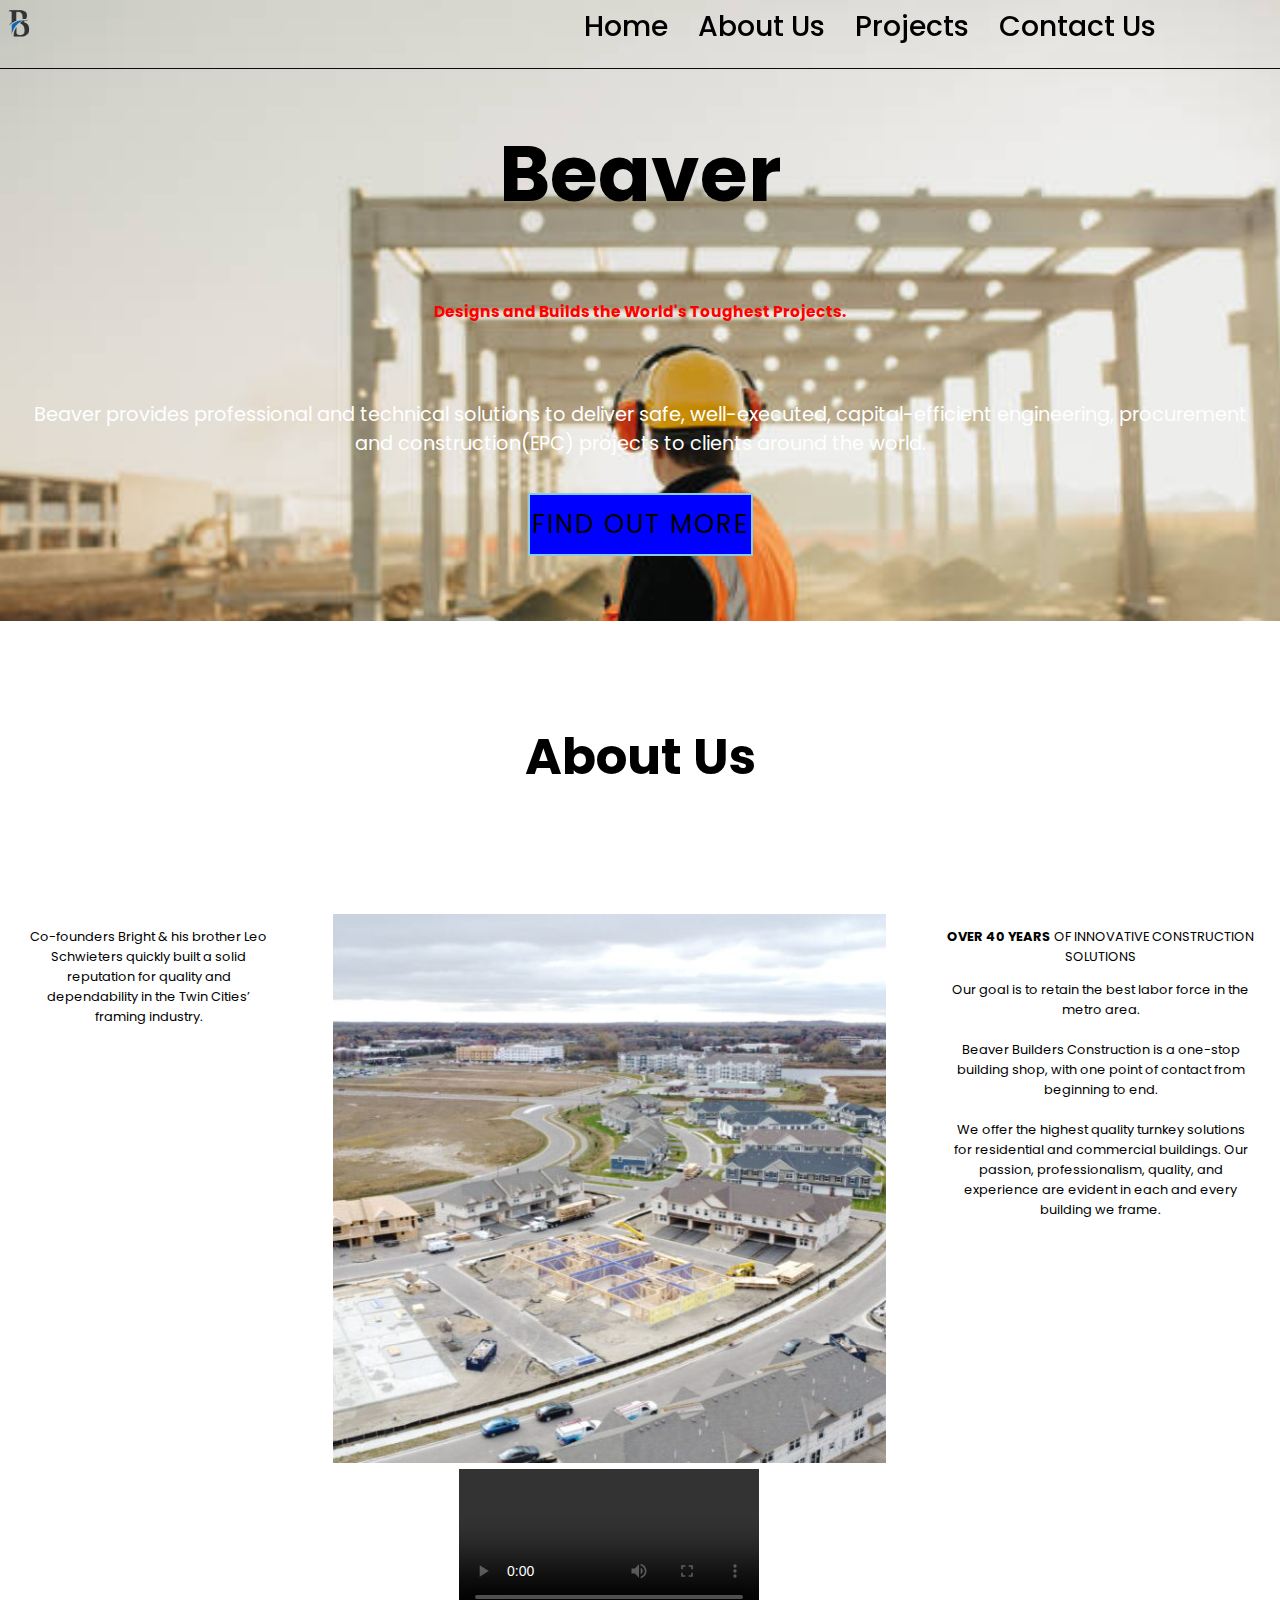
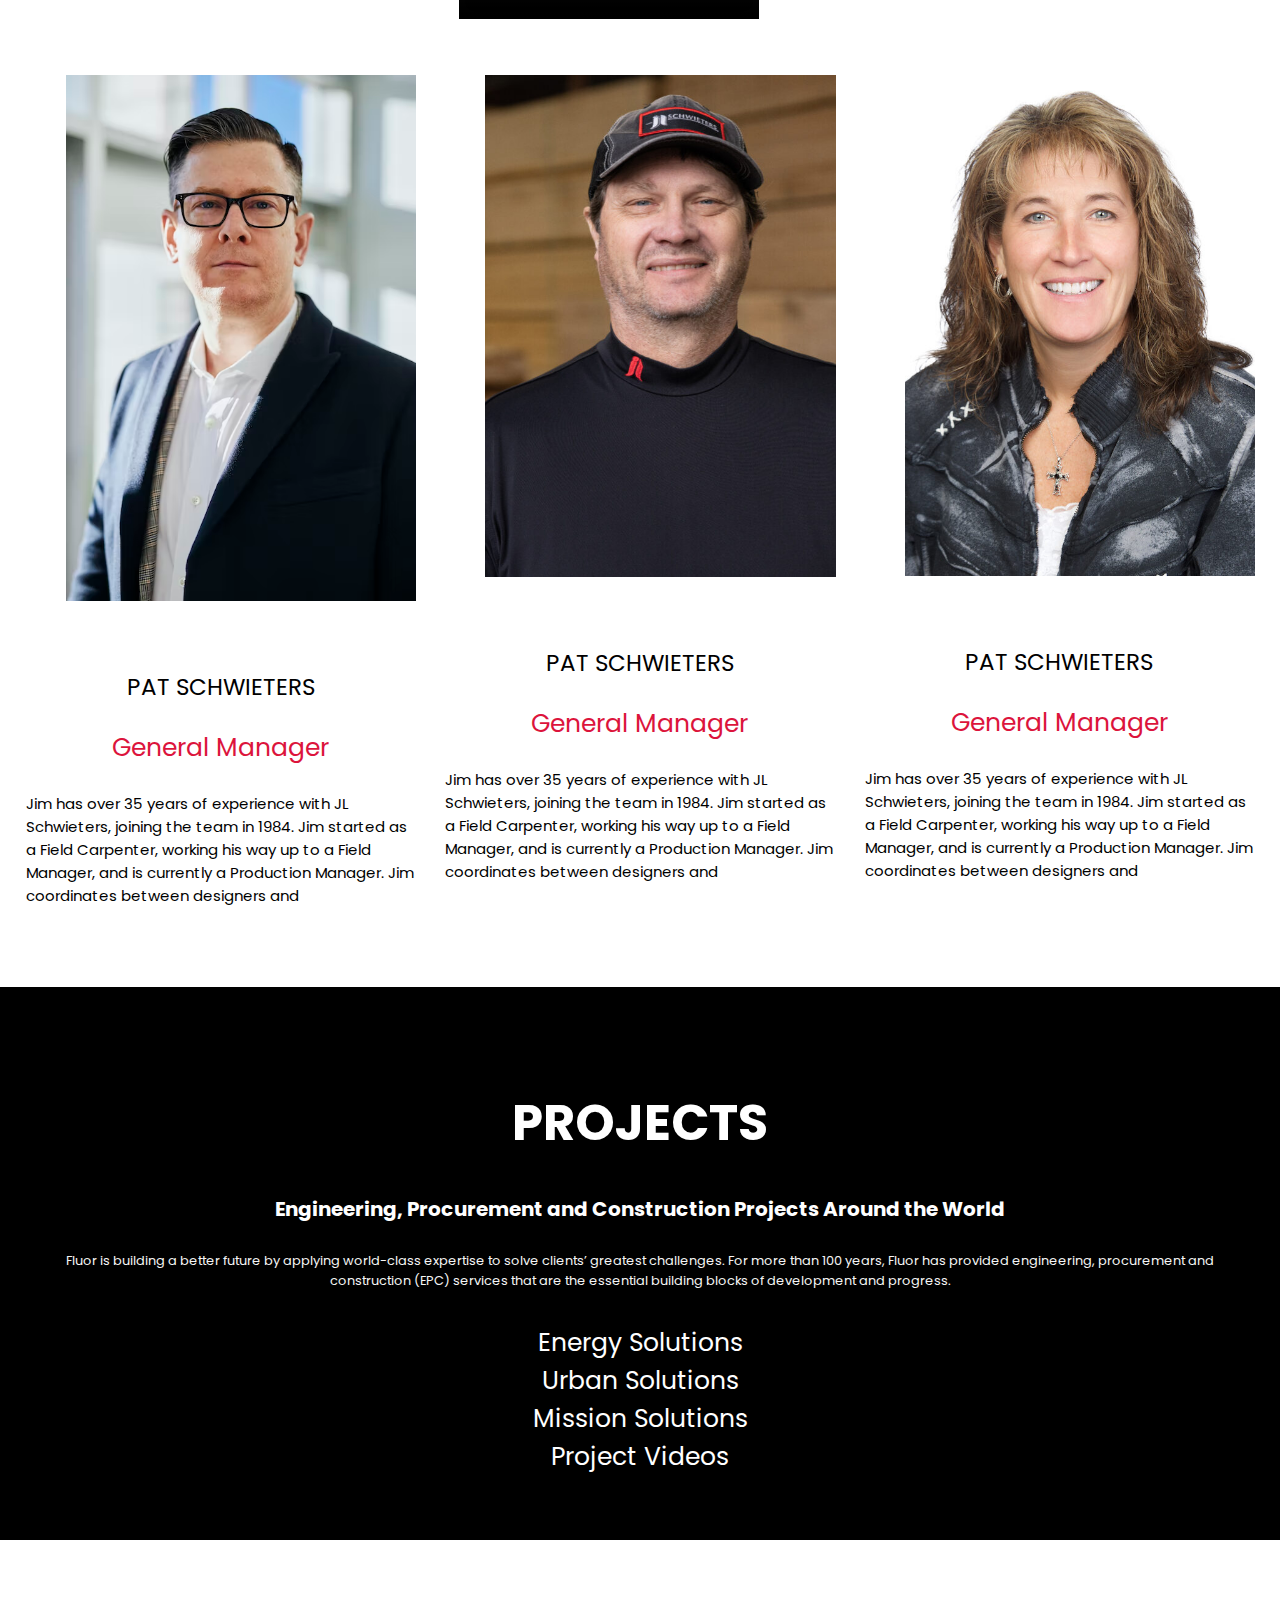
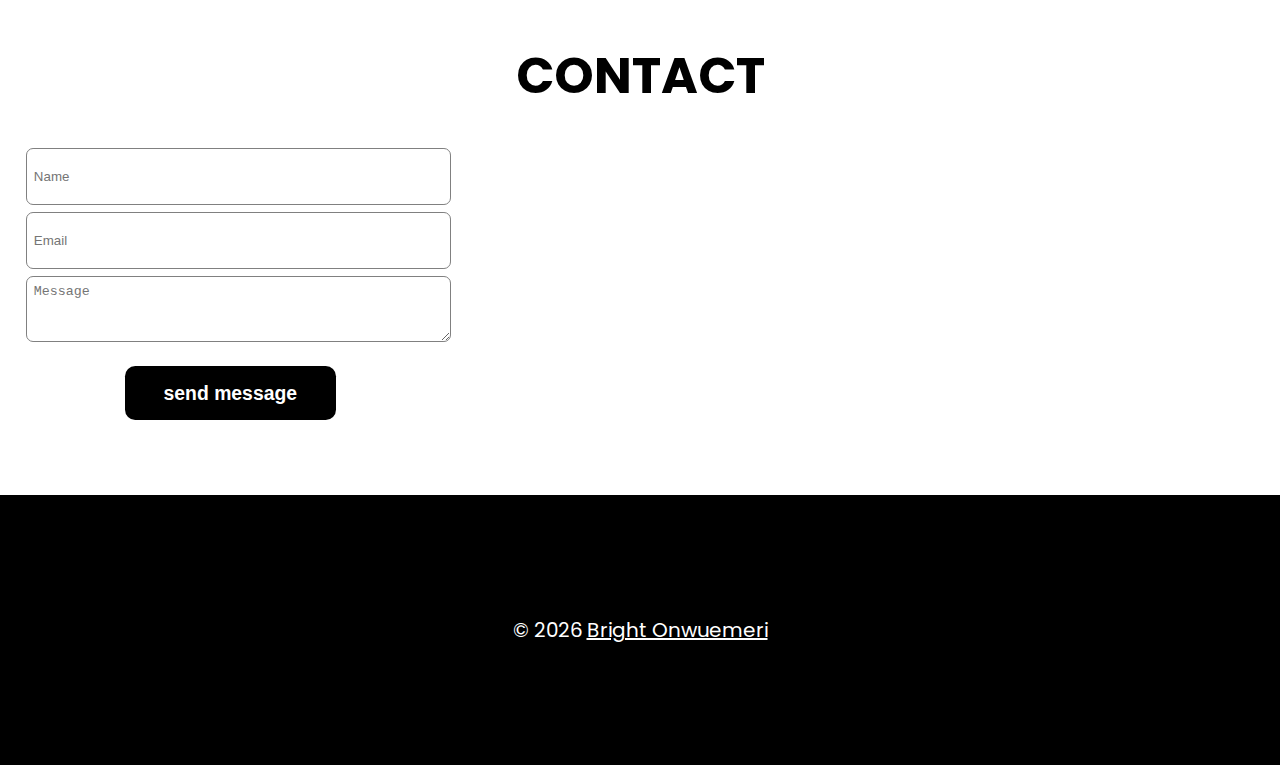
==== index.html @ 3aa0ee87 "index html" ====
<!DOCTYPE html>
<html lang="en">
<head>
    <meta charset="UTF-8">
    <meta http-equiv="X-UA-Compatible" content="IE=edge">
    <meta name="viewport" content="width=device-width, initial-scale=1.0">
    <title>Beaver Builders Company LTD.</title>
    <link rel="icon" href="images/favicon.ico">
    <link rel="stylesheet" href="CSS/style.css">
    <!-- <link rel="shortcut icon" href="favicon.ico" type="image/x-icon"> -->
</head>
<body>
    <header class="header" data-header>
        <div class="container">
                <h1><a href="#" class="logo"><img src="images/logo.png" width="100px"></a></h1>

            <nav class="navbar" >
                <ul class="navbar-list" data-navbar>
                    <li class="pere"><a href="./" data-nav-link>Home</a></li>
                    <li><a href="#about" data-nav-link>About Us</a></li>
                    <li><a href="#project" data-nav-link>Projects</a></li>
                    <li><a href="#contact" data-nav-link>Contact Us</a></li>
                </ul>
            </nav>

            <div class="header-btn">
                <div class="nav-toggle-btn" aria-label="Toggle Menu" data-menu-toggle-btn>
                    <span class="bar t"></span>
                    <span class="bar m"></span>
                    <span class="bar b"></span>
                </div>
            </div>
            
        </div>
    </header>

    <!-- THIS IS SECTION FOR HERO -->
    <section class="hero">
        <div class="container">
            <div class="hero-content">
                <h1>Beaver<span></span>
                    <span> <br>
                    Designs and Builds
                    the World's Toughest Projects.</span>
                </h1>

                <p class="sub-head">
                    Beaver provides professional and 
                    technical solutions to deliver safe, well-executed, 
                    capital-efficient engineering, procurement and construction(EPC) 
                    projects to clients around the world.
                </p>

                <div>
                    <a href="#about" class="hero-btn">Find Out More</a>
                </div>
            </div>
           
        </div>
    </section>

    <!-- this section for about -->

    <section class="about" id="about">
        <h1>About Us</h1>
        <div class="container">
            <div class="about-content">

                <div class="about-list">
                    <p class="about-subtitle">Co-founders Bright & his brother Leo Schwieters 
                        quickly built a solid reputation for quality 
                        and dependability in the Twin Cities’ framing industry.
                    </p>
    
                </div>
                

                <div class="about-list2">
                    <img src="images/aboutimg.jpg" class="about-img">

                    <video controls>
                        <img src="videos/about.vd.mp4" width="320px" height="240">
                    </video>
                </div>
                
                
                

                <div class="about-list3">
                    <p class="about-title"><strong>OVER 40 YEARS</strong> OF INNOVATIVE CONSTRUCTION SOLUTIONS<br></p>
                
                    <p class="about-subtitle">
                        Our goal is to retain the best labor force in the metro area.<br><br>
                        Beaver Builders Construction is a one-stop building shop, 
                        with one point of contact from beginning to end.<br><br>
                        
                        We offer the highest quality turnkey solutions for residential and commercial buildings. 
                        Our passion, professionalism, quality, and experience are evident in each and every building we frame.<br><br>
                    </p>
                
                </div>
                
            </div>
        </div>

        <h1 class="team1">OUR TEAM</h1>  

        <div class="team-section"> 
             
            <div class="team">
                
                <div>
                    <img src="images/about.badge.avif" class="team-img">
                </div>

                <div>
                    <blockquote>Pat Schwieters</blockquote>
                    <p class="text-title">General Manager</p>

                    <p class="text">
                    Jim has over 35 years of experience 
                    with JL Schwieters, joining the team in 1984. Jim started as a Field Carpenter, working his way up to a Field Manager, and is currently a Production Manager. 
                    Jim coordinates between designers and
                    </p>
                </div>
            </div>
        
            <div class="team">

                <div>
                    <img src="images/about.badge.jpg" class="team-img">
                </div>

                <div>
                    <blockquote>Pat Schwieters</blockquote>
                    <p class="text-title">General Manager</p>

                    <p class="text">
                    Jim has over 35 years of experience 
                    with JL Schwieters, joining the team in 1984. Jim started as a Field Carpenter, working his way up to a Field Manager, and is currently a Production Manager. 
                    Jim coordinates between designers and
                    </p>
                </div>
            </div>

            <div class="team">
                <div>
                    <img src="images/about.badge1.jpg" class="team-img">
                </div>

                <div>
                    <blockquote>Pat Schwieters</blockquote>
                    <p class="text-title">General Manager</p>

                    <p class="text">
                    Jim has over 35 years of experience 
                    with JL Schwieters, joining the team in 1984. Jim started as a Field Carpenter, working his way up to a Field Manager, and is currently a Production Manager. 
                    Jim coordinates between designers and
                    </p>
                </div>
            </div>
            
        </div>
    </section>

    <!--  -->

    <section class="project" id="project">
        <h1>PROJECTS</h1>

        <div class="container">

            <div class="project-content">

                <h4>Engineering, Procurement and Construction Projects Around the World</h4>
                <p class="text">
                    Fluor is building a better future
                    by applying world-class expertise to solve clients’ 
                    greatest challenges. For more than 100 years, Fluor has provided engineering, 
                    procurement and construction (EPC) 
                    services that are the essential building blocks of development and progress.
                </p>

                <div class="ul"> View a sampling of beaver's builders projects:
                    <li><a href="#">Energy Solutions</a></li>
                    <li><a href="#">Urban Solutions</a></li>
                    <li><a href="#">Mission Solutions</a></li>
                    <li><a href="#">Project Videos</a></li>  
                </div>

            </div>
        </div>
    </section>


    <!--  -->

    <section class="contact" id="contact">
        <h1>CONTACT</h1>

        <div class="container">
            <div class="col-left">
                <form>
                    <!-- <label for="name">Name</label> -->
                    <input placeholder="Name" type="text">
                    <input placeholder="Email" type="text">

                    <textarea type="text" placeholder="Message"></textarea>

                    <input type="submit" value="send message">
                </form>
            </div>
        </div>
    </section>

    <section class="footer">
        <p>&copy</p>
        <script>
            document.write(new Date().getFullYear());
        </script> 
        <a href="https://brightonwuemeri.com/" target="_blank">Bright Onwuemeri</a>
    </section>

    <script src="script.js"></script>

</body>
</html>
---- CSS/style.css ----
@import url("https://fonts.googleapis.com/css2?family=Poppins:wght@400;500;700&display=swap");
body {
  margin: 0;
  font-family: "poppins";
}

html {
  font-size: 80.7%;
  scroll-behavior: smooth;
}

img {
  width: 100%;
  height: 100%;
  -o-object-fit: cover;
     object-fit: cover;
}

.header {
  position: fixed;
  top: -20px;
  left: 0;
  width: 100%;
  border-block-end: 1px solid rgb(13, 12, 12);
  z-index: 4;
}
.header.active {
  color: black;
  background-color: #f2f2f2;
}

.header .container {
  display: flex;
  justify-content: space-between;
}

.header .logo img {
  width: 40px;
}

.navbar {
  width: 100%;
}

.navbar-list {
  position: absolute;
  top: 84%;
  left: 50%;
  transform: translateX(-50%);
  width: calc(100% - 30px);
  background-color: #eee;
  padding: 20px;
  height: 0;
  overflow: hidden;
  visibility: hidden;
  transition: 0.5s ease-in;
  z-index: 99;
}
.navbar-list.change {
  height: 236px;
  visibility: visible;
}
.navbar-list li {
  list-style-type: none;
}
.navbar-list li a {
  text-decoration: none;
  font-size: 2.2em;
  padding: 10px 15px;
  font-weight: 500;
  color: inherit;
  display: block;
  transition: 0s;
}
.navbar-list li a:is(:hover, :focus) {
  color: orangered;
}

.nav-toggle-btn {
  display: grid;
  gap: 4px;
  cursor: pointer;
  padding: 30px;
}

.header-btn {
  display: flex;
  align-items: center;
  gap: 20px;
}

.bar {
  width: 10px;
  height: 3px;
  background: black;
  border-radius: 5px;
}

.bar.m {
  width: 20px;
}

.bar.b {
  margin-left: auto;
}

.nav-toggle-btn.change .bar.t {
  transform: translate(1px, 3px) rotate(45deg);
}

.nav-toggle-btn.change .bar.m {
  transform: rotate(-45deg);
}

.nav-toggle-btn.change .bar.b {
  transform: translate(-1px, -3px) rotate(45deg);
}

section {
  padding: 5em 2em;
}

.hero {
  text-align: center;
  background: url("../images/herelg.jpg") center fixed;
  background-size: cover;
  background-repeat: no-repeat;
}

.hero h1 {
  max-width: 12ch;
  font-size: 6em;
  display: block;
  font-weight: bold;
  margin-inline: auto;
  position: relative;
  color: black;
  animation: text_reveal 0.5s ease forwards;
  animation-delay: 1.5s;
}

.hero .sub-head {
  font-size: 1.5em;
  color: white;
  margin-block-end: 25px;
}

.hero span {
  color: red;
  font-size: 1.2rem;
}

.hero-btn {
  display: inline-block;
  padding: 10px 2px;
  color: black;
  background-color: blue;
  border: 2px solid skyblue;
  font-size: 2rem;
  text-transform: uppercase;
  text-decoration: none;
  letter-spacing: 2px;
  margin-top: 10px;
  transition: 1s ease;
  transition-property: background-color, color;
}
.hero-btn:hover {
  color: white;
  transition: 1s ease;
  background-color: crimson;
}

.about {
  text-align: center;
}
.about h1 {
  font-size: 50px;
}
.about .container {
  padding: 7% 0;
}
.about .about-content {
  display: flex;
  justify-content: space-between;
}
.about .about-list {
  flex-basis: 20%;
}
.about .about-list2 {
  flex-basis: 45%;
}
.about .about-list3 {
  flex-basis: 25%;
}
.about .team1 {
  font-size: 30px;
  color: blue;
}
.about .team-section {
  display: grid;
  grid-template-columns: repeat(3, 1fr);
  grid-gap: 30px;
}
.about .team img {
  padding: 20px;
  margin: 20px;
  width: 90%;
}
.about .team div blockquote {
  font-size: 23px;
  text-transform: uppercase;
}
.about .team div .text-title {
  font-size: 25px;
  color: crimson;
}
.about .team div .text {
  text-align: left;
  font-size: 15px;
}

/* project section*/
.project {
  text-align: center;
  background-color: #000;
}
.project h1 {
  font-size: 50px;
  color: white;
}
.project .project-content h4 {
  color: white;
  font-size: 20px;
}
.project .project-content p {
  color: whitesmoke;
}
.project .project-content .ul li a {
  color: white;
  text-decoration: none;
  text-align: left;
  font-size: 25px;
}

/* contact section*/
.contact {
  text-align: center;
}
.contact h1 {
  font-size: 50px;
}
.contact .container {
  display: flex;
  margin-top: 2em;
  width: 100%;
}
.contact .container .col-left {
  font-size: 2em;
}
.contact .container .col-left form {
  display: block;
  width: 100%;
}
.contact .container .col-left form input {
  width: 100%;
  display: block;
  padding: 1.5em 1ex;
  margin-bottom: 1ex;
  outline: none;
  border-radius: 1ex;
  border: 1px solid gray;
}
.contact .container .col-left form textarea {
  width: 100%;
  padding: 1ex;
  margin-bottom: 1em;
  border-radius: 1ex;
  outline: 0;
  resize: vertical;
  min-height: 50px;
  max-height: 150px;
  border: 1px solid gray;
}
.contact .container .col-left form input[type=submit] {
  background-color: black;
  color: white;
  font-weight: 600;
  border: none;
  font-size: 1.5rem;
  display: inline-block;
  padding: 0.8em 2em;
  width: unset;
  cursor: pointer;
  transition: 1s;
}
.contact .container .col-left form input[type=submit]:hover {
  background: white;
  color: black;
  border: 1px solid rgb(255, 0, 140);
}

.footer {
  background-color: black;
  color: white;
  font-size: 20px;
  text-align: center;
}
.footer p, .footer a {
  color: white;
  display: inline-block;
}

@media only screen and (max-width: 768px) {
  .about .about-content {
    display: flex;
    justify-content: space-between;
    flex-direction: column;
  }
  .about .about-list,
  .about .about-list2,
  .about .about-list3 {
    display: flex;
    flex-direction: column;
  }
  .about .about-subtitle {
    font-size: 16px;
    text-align: justify;
    margin: 10px;
    padding: 20px;
  }
  .about .about-list2 {
    margin: 10px;
    padding: 20px;
  }
  .about .about-list2 img {
    margin-bottom: 10px;
  }
  .about .team-section {
    grid-template-columns: repeat(1, 1fr);
    grid-gap: 30px;
  }
  .about .team {
    grid-template-columns: repeat(1, 1fr);
    grid-gap: 30px;
  }
  .about .team img {
    padding: 20px;
    margin: 20px;
    width: 240px;
  }
  .about .team blockquote {
    font-size: 23px;
    text-transform: uppercase;
  }
  .about .team .text-title {
    font-size: 20px;
    color: crimson;
  }
}
@media only screen and (min-width: 768px) {
  .nav-toggle-btn {
    display: none;
  }
  .header .navbar .navbar-list {
    position: absolute;
    left: 68%;
    top: -20%;
    display: flex;
    visibility: visible;
    height: auto;
    background: transparent;
    justify-content: center;
    overflow: hidden;
  }
}/*# sourceMappingURL=style.css.map */
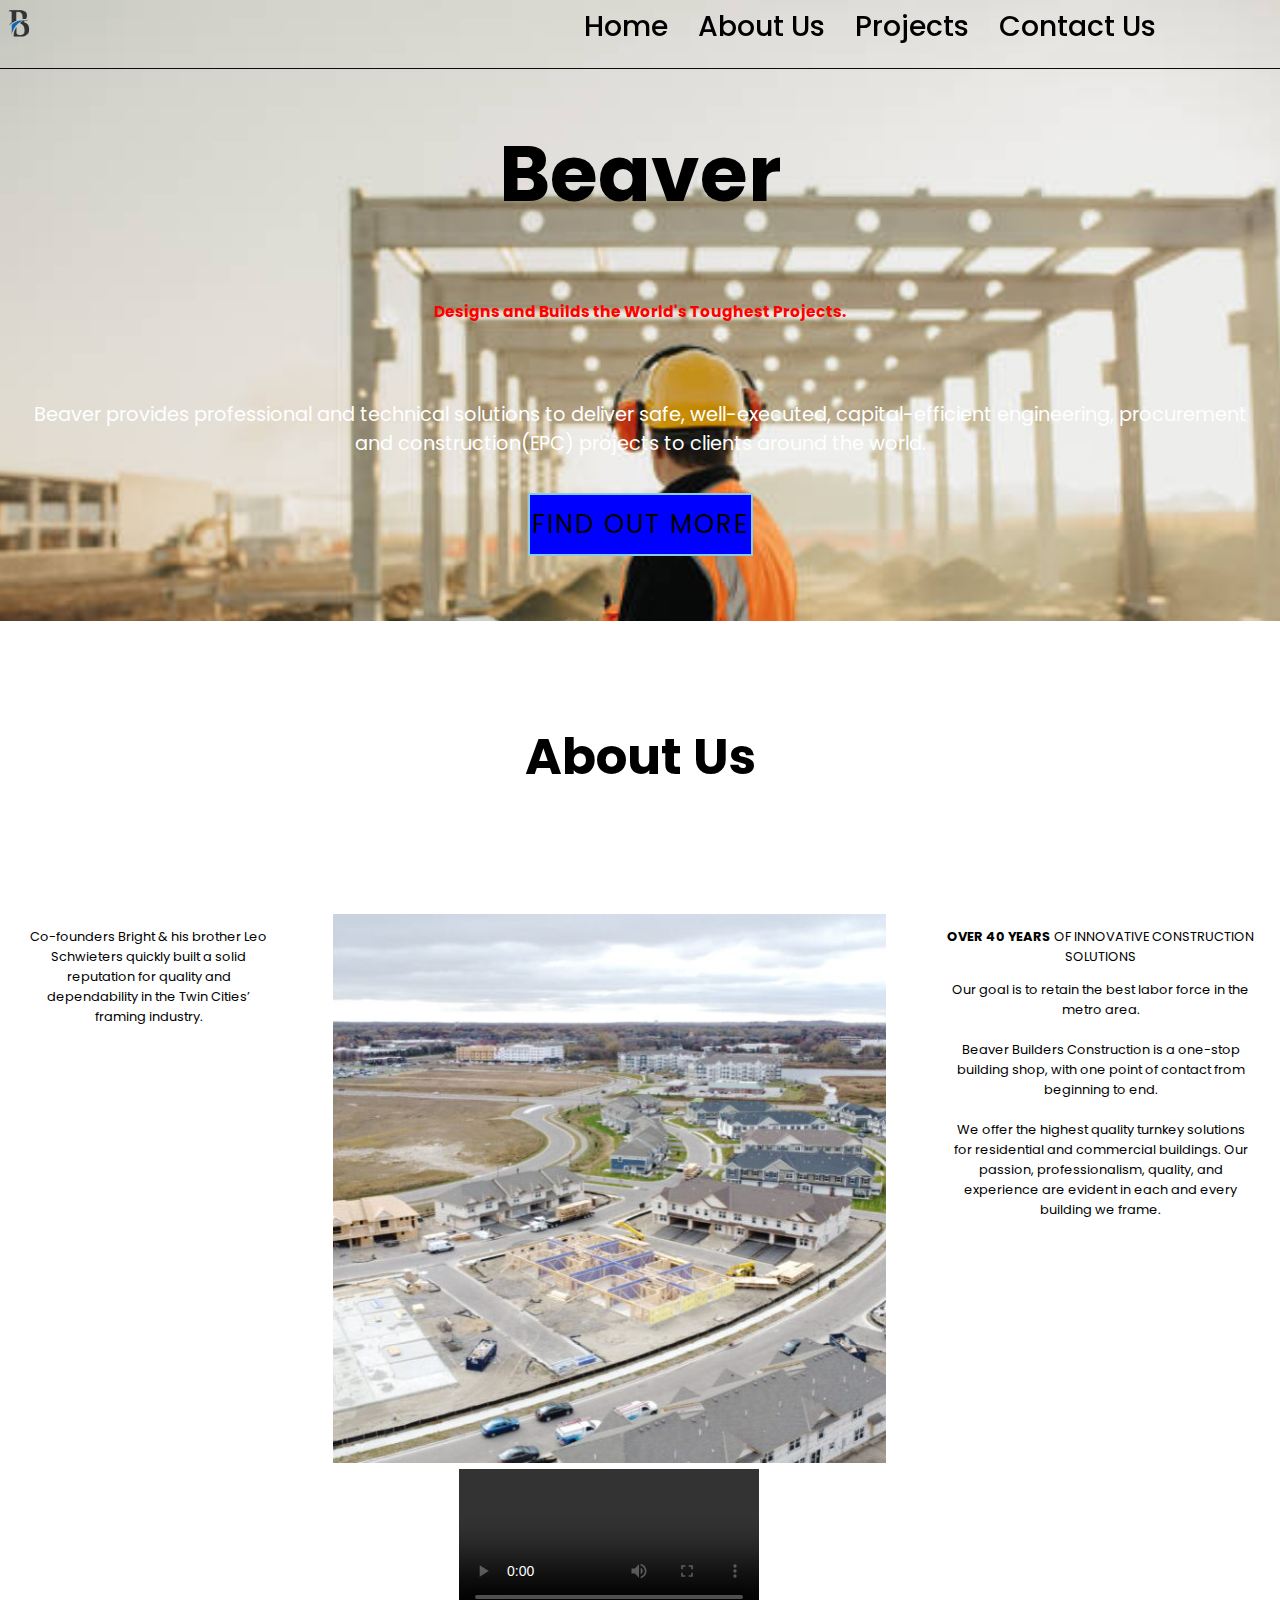
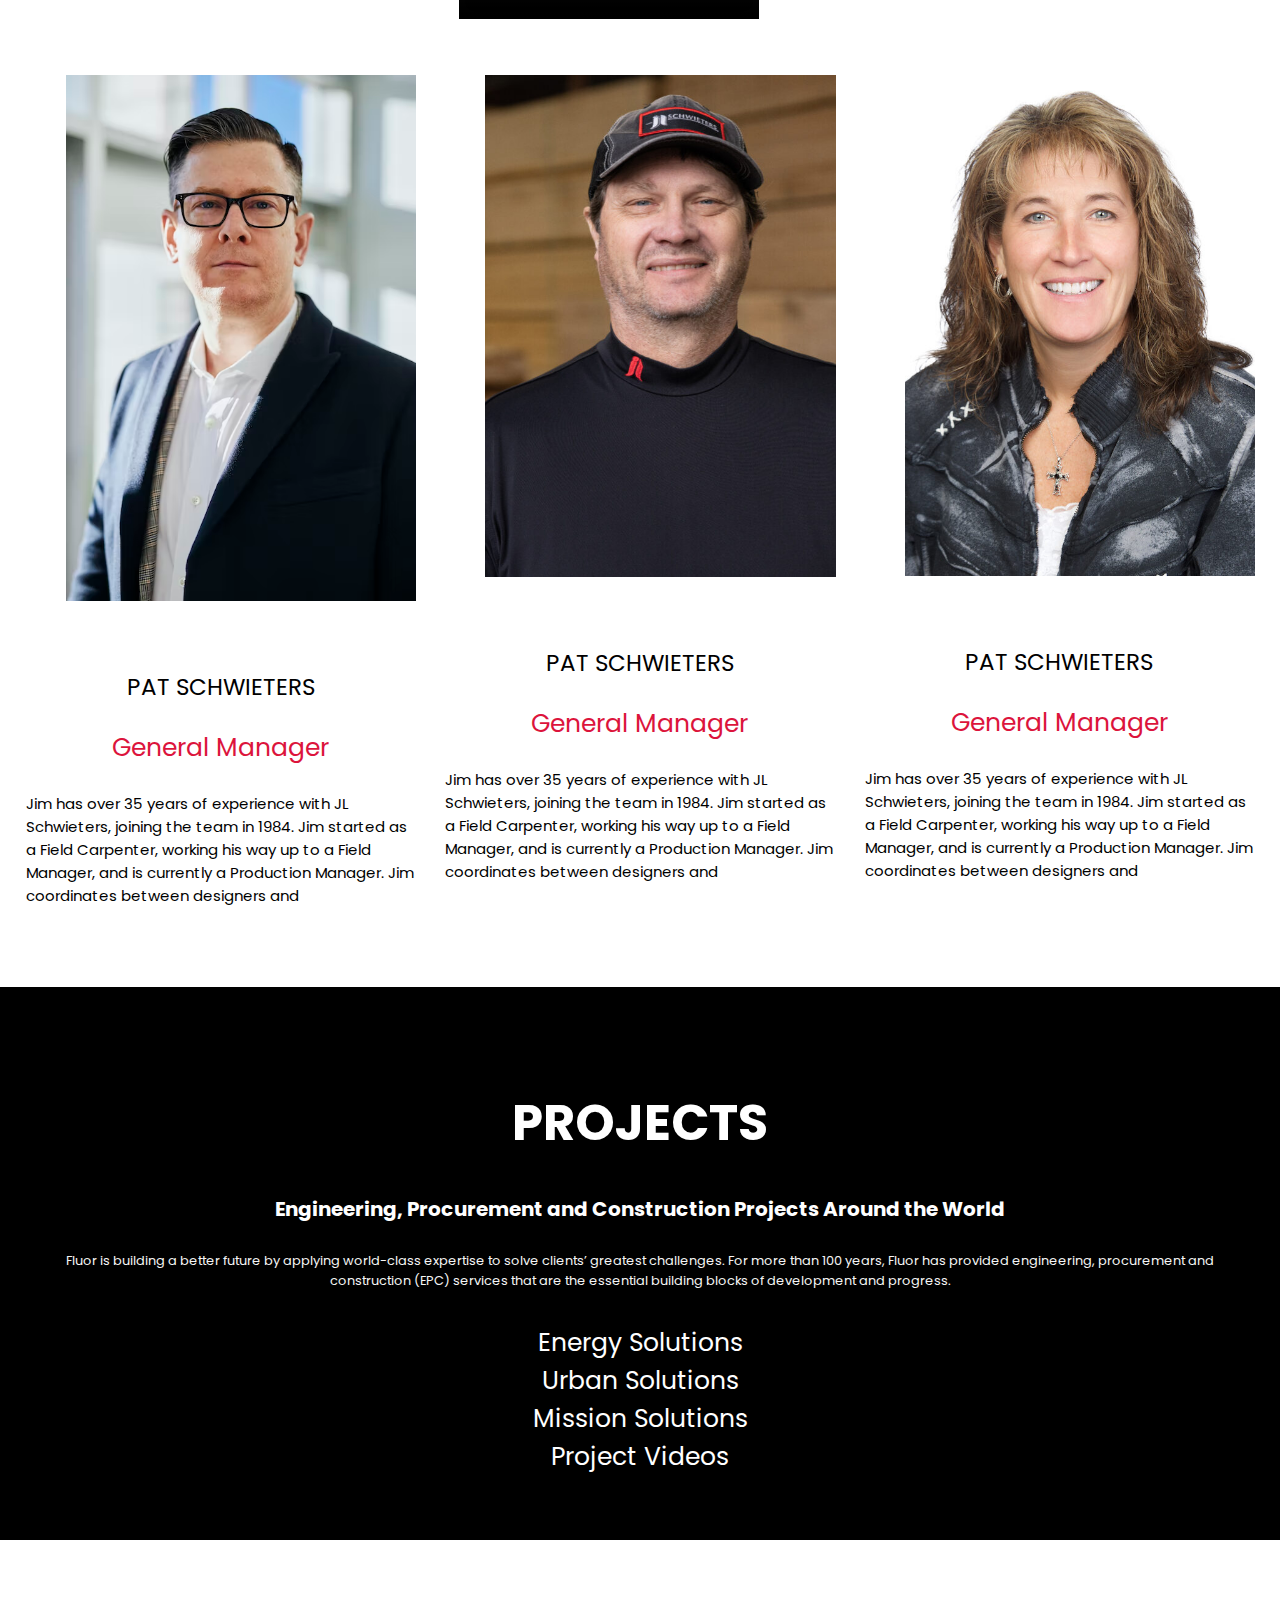
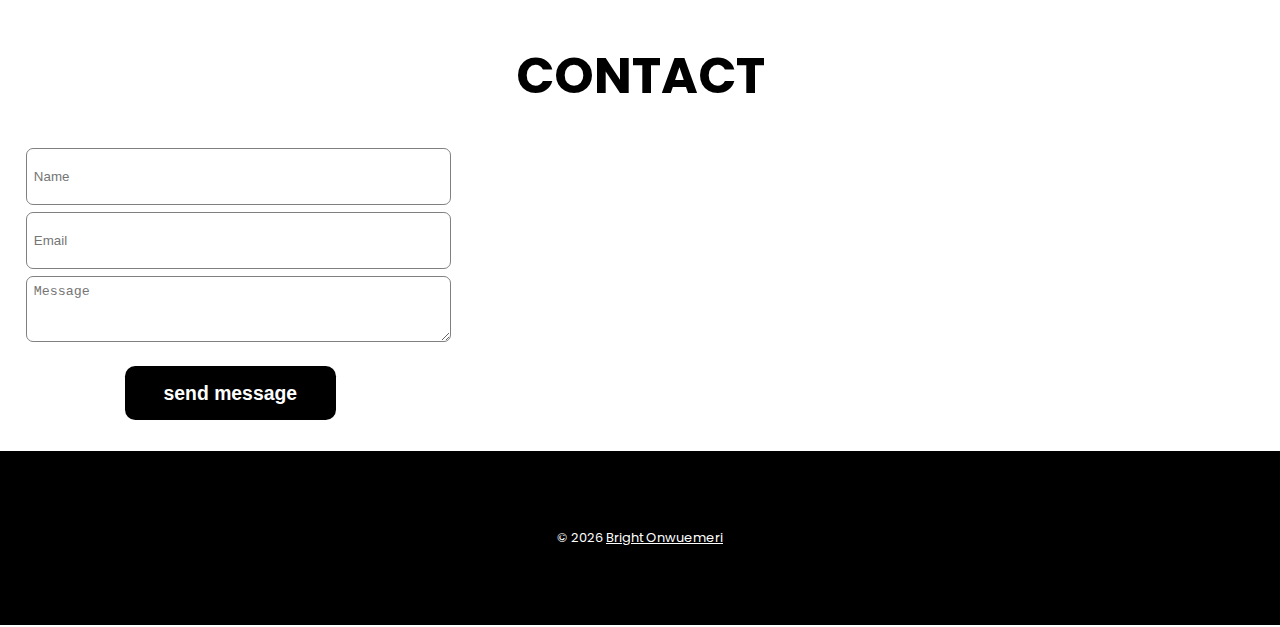
==== commit 7a8abccf: "footer" ====
--- a/index.html
+++ b/index.html
@@ -214,11 +214,13 @@
     </section>
 
     <section class="footer">
-        <p>&copy</p>
-        <script>
-            document.write(new Date().getFullYear());
-        </script> 
-        <a href="https://brightonwuemeri.com/" target="_blank">Bright Onwuemeri</a>
+        <div class="container">
+            <p>&copy</p>
+            <script>
+                document.write(new Date().getFullYear());
+            </script> 
+            <a href="https://brightonwuemeri.com/" target="_blank">Bright Onwuemeri</a>
+        </div>
     </section>
 
     <script src="script.js"></script>
--- a/CSS/style.css
+++ b/CSS/style.css
@@ -245,6 +245,7 @@
 /* contact section*/
 .contact {
   text-align: center;
+  padding-bottom: 20px;
 }
 .contact h1 {
   font-size: 50px;
@@ -302,7 +303,6 @@
 .footer {
   background-color: black;
   color: white;
-  font-size: 20px;
   text-align: center;
 }
 .footer p, .footer a {
